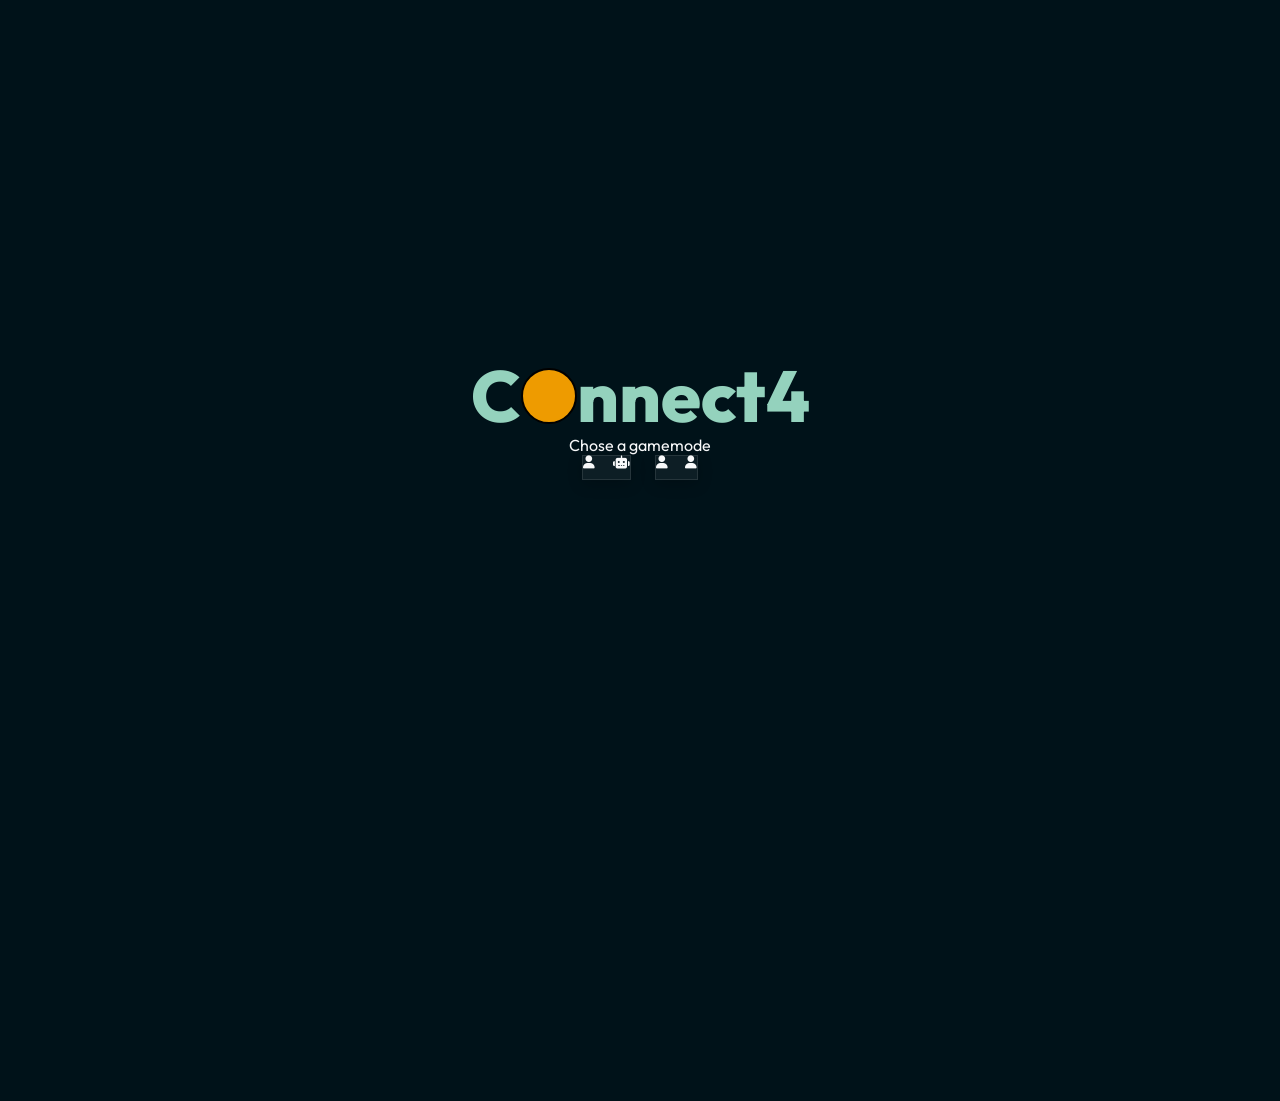
==== game.html @ 0f310282 "v4" ====
<!DOCTYPE html>
<html lang="en">

<head>
    <meta charset="UTF-8">
    <meta name="viewport" content="width=device-width, initial-scale=1.0">
    <title>4 på rad</title>
    <link rel="stylesheet" href="style.css">
    <script src="./minimax.js" defer></script>
    <script src="./gameLogic.js" defer></script>
    <script src="./visual.js" defer></script>
    <link rel="stylesheet" href="https://cdnjs.cloudflare.com/ajax/libs/font-awesome/6.5.0/css/all.min.css">


</head>

<body>
    <main class="main-content">
        <section class="hero">
            <h1 class="title">
                <div>C</div>
                <div class="tile yellow gameActive" id="heroTile"></div>
                <div>nnect4</div>
            </h1>
            <div class="container">
                <p>Chose a gamemode</p>
                <div class="gameBtns">
                    <button onclick="start(true)" class="btn level-btn"><i
                            class="fa-solid fa-user"></i><span>VS</span><i class="fa-solid fa-robot"></i></button>
                    <button onclick="start(false)" class="btn level-btn"><i
                            class="fa-solid fa-user"></i><span>VS</span><i class="fa-solid fa-user"></i></button>
                </div>
            </div>
        </section>

        <section class="game-container">
            <div id="grid-4">
            </div>
            <div class="info-container">
                <div class="playerIndicater">
                    <h2 class="pOne">P1</h2>
                    <h2 class="pTwo">P2</h2>
                    <div class="slider"></div>
                </div>
                <button onclick="restartGame()" id="restart" class="btn level-btn"><i
                        class="fa-solid fa-arrow-rotate-left"></i></button>
            </div>
        </section>

        <div id="message-container">
            <div class="messageDisplay">
                <h1 id="winDisplay"></h1>
                <button onclick="restartGame()" id="restart" class="btn level-btn"><i
                        class="fa-solid fa-arrow-rotate-left"></i></button>
                <button id="closeBtn" onclick="closeMsg()"><i class="fa-solid fa-xmark"></i></button>
            </div>
        </div>
    </main>

</body>

</html>
---- style.css ----
@import url("https://fonts.googleapis.com/css2?family=Outfit:wght@300;400;600;800&display=swap");

:root {
  --bg-primary:
    /* #054944 */
    #001219;
  --bg-secondary: #1a233a;
  --text-main: #f8f9fa;
  --text-muted: #adb5bd;
  --glass-bg: rgba(255, 255, 255, 0.05);
  --glass-border: rgba(255, 255, 255, 0.1);
}

* {
  margin: 0;
  padding: 0;
  box-sizing: border-box;
}

body {
  background-color: var(--bg-primary);
  color: var(--text-main);
  font-family: "Outfit", sans-serif;
  min-height: 100vh;
  display: flex;
  flex-direction: column;
}

img {
  display: block;
  max-width: 100%;
}

.container {
  width: 100%;
  max-width: 1200px;
  margin: 0 auto;
}


.main-content {
  flex-grow: 1;
  display: flex;
  flex-direction: column;
  justify-content: center;
  align-items: stretch;
  min-height: 100vh;
  position: relative;
}

/* --- HERO SECTION --- */

/* Copy from main -->*/
.hero {
  width: 100%;
  min-height: 100vh;
  position: relative;
  overflow: hidden;

  text-align: center;
  display: flex;
  flex-direction: column;
  align-items: center;
  justify-content: center;
}

.title {
  position: relative;
  display: flex;
  justify-content: center;
  align-items: center;
  opacity: 1;
  transition: opacity 0.5s cubic-bezier(0.20, 1, 1, 1);
  color: #94D2BD;
}

.title.active {
  opacity: 1;
}


#heroTile {
  width: 3.5rem;
  height: 3.5rem;
  transition: scale ease 2s;
}

#heroTile.gameActive {
  scale: 65;
}

/* <-- Copy from main */


.hero h1 {
  font-size: 4.5rem;
  font-weight: 800;
  line-height: 1.1;
}

.hero.inactive {
  display: none;
}


/* --- GAME SECTION --- */
.game-container {
  display: flex;
  /* padding: 0 0 2rem; */
  gap: 5rem;
  justify-content: space-around;
  align-items: center;

  position: relative;

  opacity: 0;

  transition: opacity ease-in 0.3s;
}

.game-container .text-box {
  text-align: center;
  margin-bottom: 2.5rem;
}

.game-container h2 {
  font-size: 2.5rem;
  margin-bottom: 0.5rem;
}

.game-container p {
  color: var(--text-muted);
  font-size: 1.1rem;
}

.gameBtns {
  display: flex;
  justify-content: center;
  gap: 1.5rem;
  margin-bottom: 4rem;
}

.btn.level-btn {
  background: var(--glass-bg);
  border: 1px solid var(--glass-border);
  box-shadow: 0 4px 15px rgba(0, 0, 0, 0.2);
  color: var(--text-main);
}

.btn.level-btn:hover {
  background: rgba(255, 255, 255, 0.1);
  box-shadow: 0 8px 25px rgba(255, 255, 255, 0.1);
}

#restart .fa-arrow-rotate-left {
  display: inline-block;
  transition: transform 0.6s cubic-bezier(0.2, 1, 1, 1);
}

#restart:hover .fa-arrow-rotate-left {
  transform: rotate(-360deg);
}

#grid-4 {
  display: grid;
  gap: 0.2rem;
  grid-template-columns: repeat(7, 1fr);
  padding: 1rem;

  background-color: #005F73;
  border-radius: 2rem;
}

.game-container.visible {
  opacity: 1;
}

.tile {
  background-color: #E9D8A6;
  border: black solid 2px;
  border-radius: 50%;
  width: 5rem;
  height: 5rem;
}

.red {
  background-color: #AE2012;
}

.yellow {
  background-color: #EE9B00;
}

@keyframes fallAnimation {
  0% {
    transform: translateY(-400px);
  }

  55% {
    transform: translateY(0px);
  }

  70% {
    transform: translateY(-60px);
  }

  82% {
    transform: translateY(0px);
  }

  90% {
    transform: translateY(-25px);
  }

  100% {
    transform: translateY(0px);
  }
}

.css-fallAnimation {
  animation: fallAnimation 0.5s cubic-bezier(0.05, 0.3, 0.69, 1.3);
}

@keyframes introFallAnimation {
  0% {
    transform: translateY(-100vh);
  }

  55% {
    transform: translateY(0px);
  }

  70% {
    transform: translateY(-60px);
  }

  82% {
    transform: translateY(0px);
  }

  90% {
    transform: translateY(-25px);
  }

  100% {
    transform: translateY(0px);
  }
}

.introFallAnimation {
  animation: introFallAnimation 0.7s cubic-bezier(0.05, 0.3, 0.69, 1.3);
}


/* info-container */

.info-container {
  display: flex;
  flex-direction: column;
  justify-content: center;
  align-items: center;
  gap: 2rem;
  padding: 2rem;

  background-color: cadetblue;
}

.playerIndicater {
  display: flex;
  justify-content: space-between;
  align-items: center;
  gap: 3rem;
  padding: 1rem;

  position: relative;

  background-color: burlywood
}

.slider {
  width: 3rem;
  height: 0.75rem;
  border-radius: 1rem;
  background-color: #AE2012;

  transition: all 0.4s cubic-bezier(0.20, 1, 1, 1);

  position: absolute;
}


/* Pop-up */

#message-container {
  z-index: 10;
  pointer-events: none;

  display: flex;
  justify-content: center;
  align-items: center;

  position: absolute;
  top: 0;
  left: 0;
  width: 100%;
  height: 100%;

  backdrop-filter: blur(0px);
  transition: backdrop-filter 0.3s ease-in;
}

.messageDisplay {
  opacity: 0;
  transition: opacity 0.3s ease-in;

  display: flex;
  flex-direction: column;
  justify-content: center;
  align-items: center;
  gap: 2rem;

  height: 50vh;
  width: 50vw;
  background-color: #395a7a;
  border-radius: 4rem;

  position: relative;
}

#closeBtn {
  position: absolute;
  top: 10%;
  left: 90%;

  background: none;
  border: none;
  cursor: pointer;

  width: 30px;
  height: 30px;
  display: flex;
  align-items: center;
  justify-content: center;

  transition: transform 0.2s ease;
}

#closeBtn i {
  color: white;
  font-size: 1.5rem;
}


#closeBtn:hover {
  transform: rotate(90deg);
}

#message-container.active {
  backdrop-filter: blur(5px);
  pointer-events: all;
}

#message-container.active .messageDisplay {
  opacity: 1;
}

/* Home screen */

.level-btn {
  display: flex;
  gap: 0rem;
  transition: all 0.4s cubic-bezier(0.2, 1, 1, 1);
}

.level-btn span {

  display: flex;
  justify-content: center;
  align-items: center;

  height: 23px;
  transition: all 0.4s cubic-bezier(0.2, 1, 1, 1);
  opacity: 0;
  margin: 0;

}

.level-btn:hover span {
  opacity: 1;
  margin: 0 1rem;
}
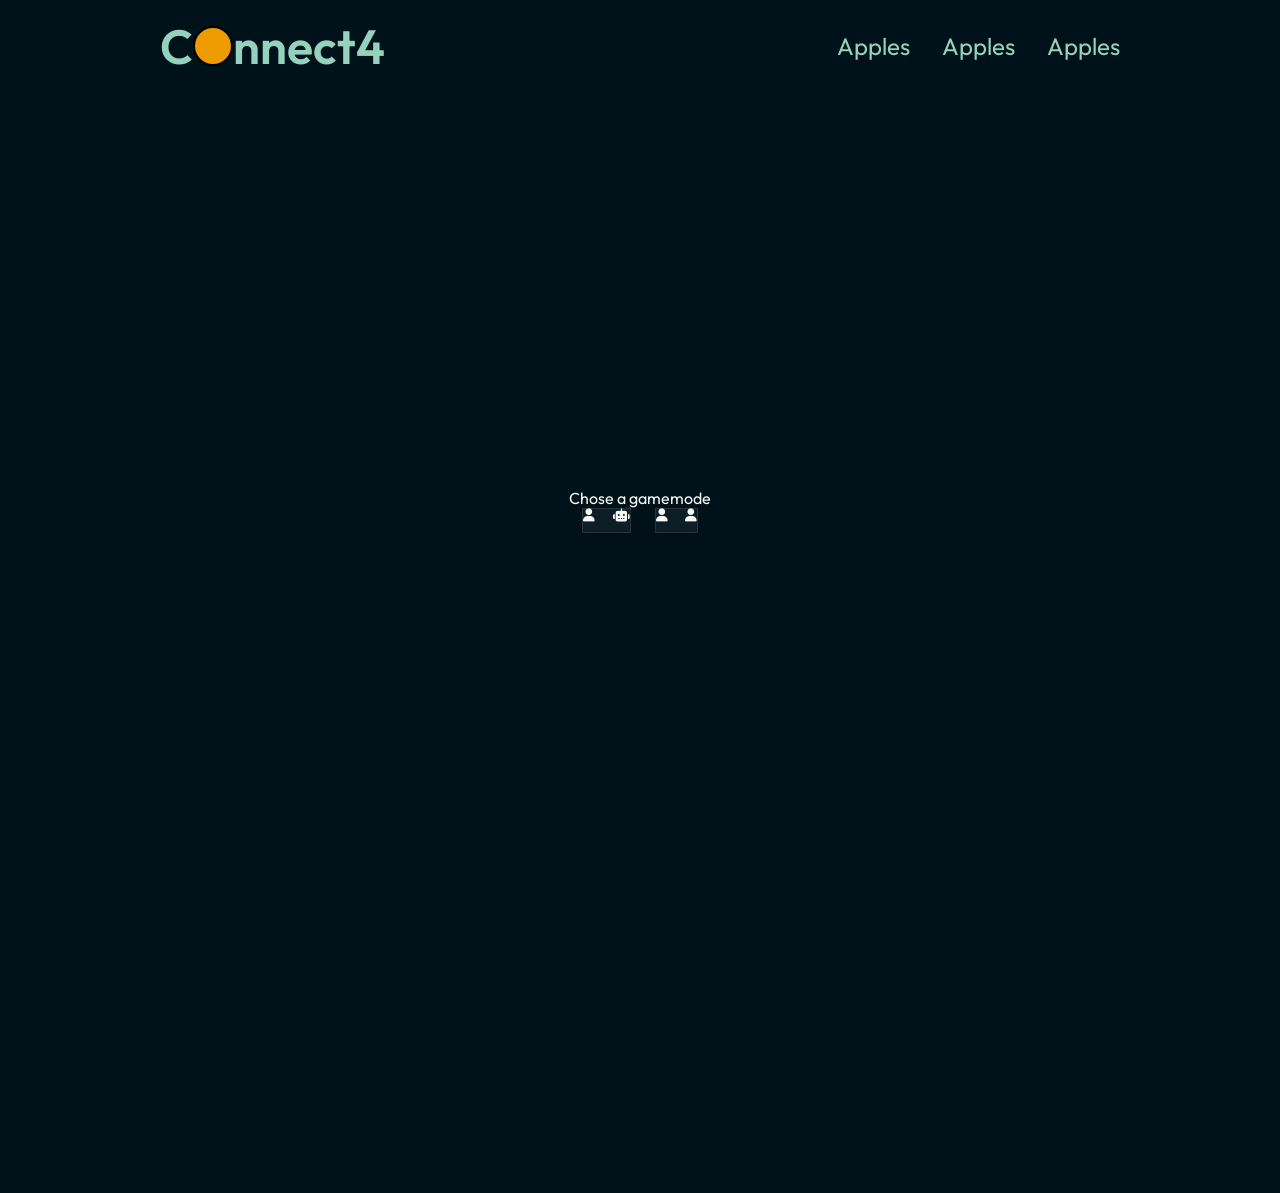
==== commit ef182e54: "v5" ====
--- a/game.html
+++ b/game.html
@@ -15,13 +15,19 @@
 </head>
 
 <body>
+    <nav>
+        <div class="logo">
+            <div>C</div>
+            <div class="tile yellow gameActive" id="heroTile"></div>
+            <div>nnect4</div>
+        </div>
+        <a href="#">Apples</a>
+        <a href="#">Apples</a>
+        <a href="#">Apples</a>
+    </nav>
     <main class="main-content">
         <section class="hero">
-            <h1 class="title">
-                <div>C</div>
-                <div class="tile yellow gameActive" id="heroTile"></div>
-                <div>nnect4</div>
-            </h1>
+
             <div class="container">
                 <p>Chose a gamemode</p>
                 <div class="gameBtns">
--- a/style.css
+++ b/style.css
@@ -9,6 +9,7 @@
   --text-muted: #adb5bd;
   --glass-bg: rgba(255, 255, 255, 0.05);
   --glass-border: rgba(255, 255, 255, 0.1);
+  --logo-text:#94D2BD;
 }
 
 * {
@@ -48,12 +49,51 @@
   position: relative;
 }
 
+/* Nav --> */
+nav{
+  padding: 1rem 10rem;
+  display: flex;
+  justify-content: flex-end;
+  align-items: center;
+  gap: 2rem;
+}
+
+nav a{
+  font-size: 1.5rem;
+  color: var(--logo-text);
+  text-decoration: none;
+}
+
+.logo {
+  position: relative;
+  display: flex;
+  justify-content: center;
+  align-items: center;
+  margin-right: auto;
+
+  opacity: 1;
+  transition: opacity 0.5s cubic-bezier(0.20, 1, 1, 1);
+  color: #94D2BD;
+
+  cursor: pointer;
+}
+
+.logo>*{
+    font-size: 3rem;
+    font-weight: 600;
+}
+
+.logo.active {
+  opacity: 1;
+}
+/* <-- Nav */
+
 /* --- HERO SECTION --- */
 
 /* Copy from main -->*/
 .hero {
   width: 100%;
-  min-height: 100vh;
+  min-height: 100dvh;
   position: relative;
   overflow: hidden;
 
@@ -64,29 +104,17 @@
   justify-content: center;
 }
 
-.title {
-  position: relative;
-  display: flex;
-  justify-content: center;
-  align-items: center;
-  opacity: 1;
-  transition: opacity 0.5s cubic-bezier(0.20, 1, 1, 1);
-  color: #94D2BD;
-}
-
-.title.active {
-  opacity: 1;
-}
-
-
 #heroTile {
-  width: 3.5rem;
-  height: 3.5rem;
-  transition: scale ease 2s;
+    width: 2.5rem;
+    height: 2.5rem;
+    transition:width ease 1.5s,height ease 1.5s, scale ease 1.5s;
+    cursor: pointer;
 }
 
 #heroTile.gameActive {
-  scale: 65;
+    width: 100vw;
+    height: 100vw;
+    scale: 5;
 }
 
 /* <-- Copy from main */
@@ -179,8 +207,8 @@
   background-color: #E9D8A6;
   border: black solid 2px;
   border-radius: 50%;
-  width: 5rem;
-  height: 5rem;
+  width: max(4vw,4rem);
+  height: max(4vw,4rem);
 }
 
 .red {
@@ -248,7 +276,7 @@
 }
 
 .introFallAnimation {
-  animation: introFallAnimation 0.7s cubic-bezier(0.05, 0.3, 0.69, 1.3);
+  animation: introFallAnimation 1s cubic-bezier(0.05, 0.3, 0.69, 1.3);
 }
 
 
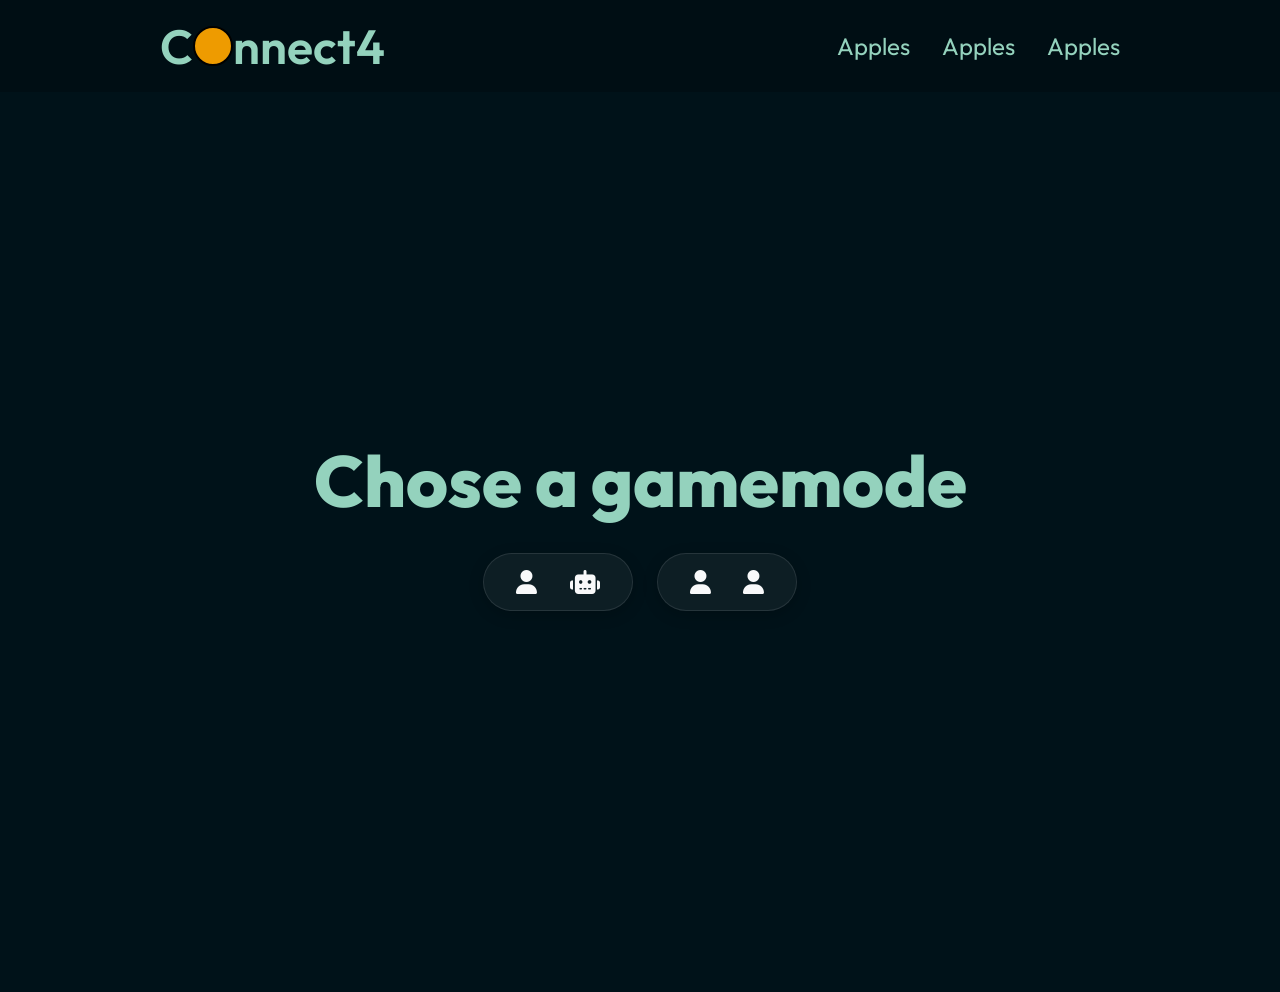
==== commit ccfeab17: "v5.3" ====
--- a/game.html
+++ b/game.html
@@ -4,7 +4,7 @@
 <head>
     <meta charset="UTF-8">
     <meta name="viewport" content="width=device-width, initial-scale=1.0">
-    <title>4 på rad</title>
+    <title>Connect4</title>
     <link rel="stylesheet" href="style.css">
     <script src="./minimax.js" defer></script>
     <script src="./gameLogic.js" defer></script>
@@ -29,7 +29,7 @@
         <section class="hero">
 
             <div class="container">
-                <p>Chose a gamemode</p>
+                <h1>Chose a gamemode</h1>
                 <div class="gameBtns">
                     <button onclick="start(true)" class="btn level-btn"><i
                             class="fa-solid fa-user"></i><span>VS</span><i class="fa-solid fa-robot"></i></button>
--- a/style.css
+++ b/style.css
@@ -9,7 +9,7 @@
   --text-muted: #adb5bd;
   --glass-bg: rgba(255, 255, 255, 0.05);
   --glass-border: rgba(255, 255, 255, 0.1);
-  --logo-text:#94D2BD;
+  --logo-text: #94D2BD;
 }
 
 * {
@@ -50,18 +50,50 @@
 }
 
 /* Nav --> */
-nav{
+nav {
   padding: 1rem 10rem;
   display: flex;
   justify-content: flex-end;
   align-items: center;
   gap: 2rem;
-}
-
-nav a{
+
+  background-color: rgba(0, 0, 0, 0.2);
+  position: sticky;
+  top: 0;
+  z-index: 100;
+}
+
+nav a {
+  width: max-content;
   font-size: 1.5rem;
   color: var(--logo-text);
   text-decoration: none;
+  position: relative;
+  transition: scale 0.3s cubic-bezier(0.20, 1, 1, 1);
+}
+
+nav a:hover,
+.logo:hover {
+  scale: 1.1;
+}
+
+nav a::after {
+  content: '';
+  background-color: #EE9B00;
+  height: 3px;
+  width: 0;
+  border-radius: 2px;
+
+  position: absolute;
+  bottom: -5px;
+  left: 50%;
+  transform: translate(-50%, -50%);
+
+  transition: width 0.3s cubic-bezier(0.20, 1, 1, 1);
+}
+
+nav a:hover::after {
+  width: 100%;
 }
 
 .logo {
@@ -72,15 +104,15 @@
   margin-right: auto;
 
   opacity: 1;
-  transition: opacity 0.5s cubic-bezier(0.20, 1, 1, 1);
+  transition: opacity 0.5s cubic-bezier(0.20, 1, 1, 1), scale 0.3s cubic-bezier(0.20, 1, 1, 1);
   color: #94D2BD;
 
   cursor: pointer;
 }
 
-.logo>*{
-    font-size: 3rem;
-    font-weight: 600;
+.logo>* {
+  font-size: 3rem;
+  font-weight: 600;
 }
 
 .logo.active {
@@ -88,84 +120,25 @@
 }
 /* <-- Nav */
 
-/* --- HERO SECTION --- */
-
-/* Copy from main -->*/
-.hero {
-  width: 100%;
-  min-height: 100dvh;
-  position: relative;
-  overflow: hidden;
-
-  text-align: center;
-  display: flex;
-  flex-direction: column;
-  align-items: center;
-  justify-content: center;
-}
-
-#heroTile {
-    width: 2.5rem;
-    height: 2.5rem;
-    transition:width ease 1.5s,height ease 1.5s, scale ease 1.5s;
-    cursor: pointer;
-}
-
-#heroTile.gameActive {
-    width: 100vw;
-    height: 100vw;
-    scale: 5;
-}
-
-/* <-- Copy from main */
-
-
-.hero h1 {
-  font-size: 4.5rem;
-  font-weight: 800;
-  line-height: 1.1;
-}
-
-.hero.inactive {
-  display: none;
-}
-
-
-/* --- GAME SECTION --- */
-.game-container {
-  display: flex;
-  /* padding: 0 0 2rem; */
-  gap: 5rem;
-  justify-content: space-around;
-  align-items: center;
-
-  position: relative;
-
-  opacity: 0;
-
-  transition: opacity ease-in 0.3s;
-}
-
-.game-container .text-box {
-  text-align: center;
-  margin-bottom: 2.5rem;
-}
-
-.game-container h2 {
-  font-size: 2.5rem;
-  margin-bottom: 0.5rem;
-}
-
-.game-container p {
-  color: var(--text-muted);
-  font-size: 1.1rem;
+/* Btns --> */
+
+button{
+  width: max-content;
+  padding: 1rem 2rem;
+  border-radius: 2rem;
+  display: flex;
+  align-items: center;
+  justify-content: center;
 }
 
 .gameBtns {
   display: flex;
   justify-content: center;
   gap: 1.5rem;
-  margin-bottom: 4rem;
+  padding: 2rem;
+}
+.gameBtns i{
+  font-size: 1.5rem;
 }
 
 .btn.level-btn {
@@ -189,7 +162,86 @@
   transform: rotate(-360deg);
 }
 
-#grid-4 {
+/* <-- Btns */
+
+/* --- HERO SECTION --- */
+
+/* Copy from main -->*/
+.hero {
+  width: 100%;
+  min-height: 100dvh;
+  position: relative;
+  overflow: hidden;
+
+  text-align: center;
+  display: flex;
+  flex-direction: column;
+  align-items: center;
+  justify-content: center;
+}
+
+#heroTile {
+  width: 2.5rem;
+  height: 2.5rem;
+  transition: width ease 1.5s, height ease 1.5s, scale ease 1.5s;
+  cursor: pointer;
+}
+
+#heroTile.gameActive {
+  width: 100vw;
+  height: 100vw;
+  scale: 5;
+}
+
+/* <-- Copy from main */
+
+
+.hero h1 {
+  font-size: 4.5rem;
+  font-weight: 800;
+  line-height: 1.1;
+  color: var(--logo-text);
+}
+
+.hero.inactive {
+  display: none;
+}
+
+
+/* --- GAME SECTION --- */
+.game-container {
+  display: flex;
+  gap: 5rem;
+  justify-content: space-around;
+  align-items: center;
+
+/*   position: relative; */
+
+  opacity: 0;
+
+  transition: opacity ease-in 0.3s;
+}
+
+.game-container .text-box {
+  text-align: center;
+  margin-bottom: 2.5rem;
+}
+
+.game-container h2 {
+  font-size: 2.5rem;
+  margin-bottom: 0.5rem;
+}
+
+.game-container p {
+  color: var(--text-muted);
+  font-size: 1.1rem;
+}
+
+#grid-4,.info-container{
+  display: none;
+}
+
+#grid-4.visible{
   display: grid;
   gap: 0.2rem;
   grid-template-columns: repeat(7, 1fr);
@@ -207,8 +259,8 @@
   background-color: #E9D8A6;
   border: black solid 2px;
   border-radius: 50%;
-  width: max(4vw,4rem);
-  height: max(4vw,4rem);
+  width: max(4vw, 4rem);
+  height: max(4vw, 4rem);
 }
 
 .red {
@@ -282,7 +334,7 @@
 
 /* info-container */
 
-.info-container {
+.info-container.visible{
   display: flex;
   flex-direction: column;
   justify-content: center;
@@ -411,6 +463,8 @@
   opacity: 0;
   margin: 0;
 
+  font-size: 1.5rem;
+  font-weight: 600;
 }
 
 .level-btn:hover span {
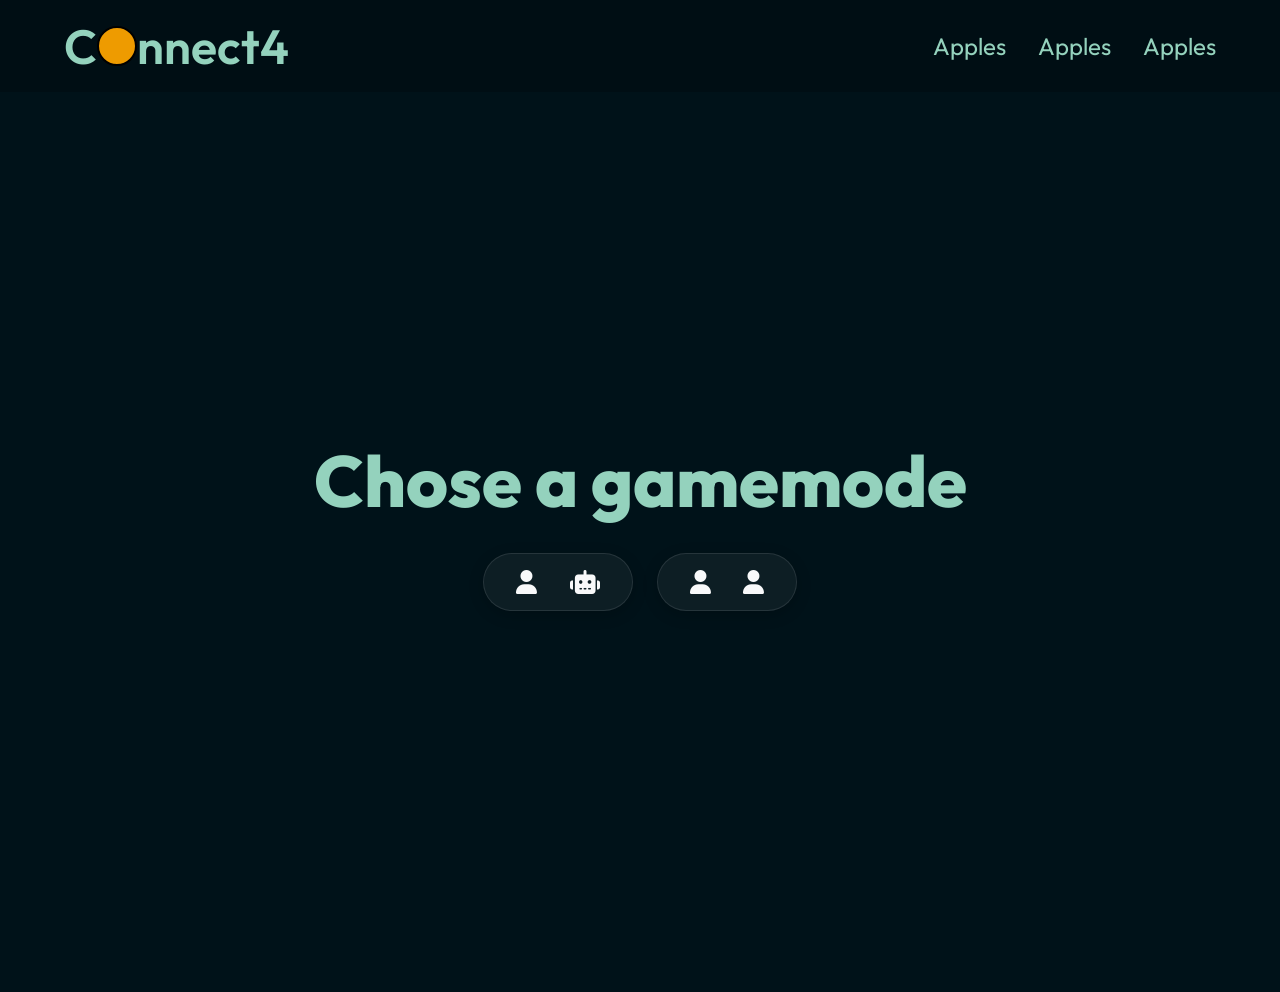
==== commit eb1d7b70: "v6.2" ====
--- a/game.html
+++ b/game.html
@@ -16,14 +16,22 @@
 
 <body>
     <nav>
-        <div class="logo">
-            <div>C</div>
-            <div class="tile yellow gameActive" id="heroTile"></div>
-            <div>nnect4</div>
+        <div class="nav-container">
+            <div class="logo">
+                <div>C</div>
+                <div class="tile yellow gameActive" id="heroTile"></div>
+                <div>nnect4</div>
+            </div>
+            <div class="links">
+                <a href="#">Apples</a>
+                <a href="#">Apples</a>
+                <a href="#">Apples</a>
+            </div>
+            <div class="burger-container">
+                <i class="fa-solid fa-burger burger active"></i>
+                <i class="fa-solid fa-pizza-slice pizza"></i>
+            </div>
         </div>
-        <a href="#">Apples</a>
-        <a href="#">Apples</a>
-        <a href="#">Apples</a>
     </nav>
     <main class="main-content">
         <section class="hero">
--- a/style.css
+++ b/style.css
@@ -1,15 +1,17 @@
 @import url("https://fonts.googleapis.com/css2?family=Outfit:wght@300;400;600;800&display=swap");
 
 :root {
-  --bg-primary:
-    /* #054944 */
-    #001219;
+  --bg-primary: #001219;
   --bg-secondary: #1a233a;
   --text-main: #f8f9fa;
   --text-muted: #adb5bd;
   --glass-bg: rgba(255, 255, 255, 0.05);
   --glass-border: rgba(255, 255, 255, 0.1);
   --logo-text: #94D2BD;
+  --secondary: #124559;
+  --accent: #E9D8A6;
+  --accent-yellow: #EE9B00;
+  --accent-red: #AE2012;
 }
 
 * {
@@ -49,18 +51,52 @@
   position: relative;
 }
 
+button {
+  cursor: pointer;
+}
+
 /* Nav --> */
 nav {
-  padding: 1rem 10rem;
-  display: flex;
-  justify-content: flex-end;
-  align-items: center;
-  gap: 2rem;
+  padding: 1rem clamp(2rem, 5vw, 10rem);
 
   background-color: rgba(0, 0, 0, 0.2);
   position: sticky;
   top: 0;
   z-index: 100;
+}
+
+.nav-container {
+  display: flex;
+  justify-content: flex-end;
+  align-items: center;
+  position: relative;
+}
+
+.links {
+  display: flex;
+  gap: 2rem;
+}
+
+.burger-container {
+  font-size: 1.5rem;
+  color: var(--logo-text);
+  position: absolute;
+  width: 50px;
+  height: 50px;
+  pointer-events: none;
+}
+
+.burger,
+.pizza {
+  position: absolute;
+  top: 50%;
+  left: 50%;
+  transform: translate(-50%, -50%);
+  opacity: 0;
+  transition: opacity 0.5s ease-in-out;
+
+  cursor: pointer;
+  pointer-events: none;
 }
 
 nav a {
@@ -115,14 +151,11 @@
   font-weight: 600;
 }
 
-.logo.active {
-  opacity: 1;
-}
 /* <-- Nav */
 
 /* Btns --> */
 
-button{
+button {
   width: max-content;
   padding: 1rem 2rem;
   border-radius: 2rem;
@@ -137,7 +170,8 @@
   gap: 1.5rem;
   padding: 2rem;
 }
-.gameBtns i{
+
+.gameBtns i {
   font-size: 1.5rem;
 }
 
@@ -184,7 +218,6 @@
   width: 2.5rem;
   height: 2.5rem;
   transition: width ease 1.5s, height ease 1.5s, scale ease 1.5s;
-  cursor: pointer;
 }
 
 #heroTile.gameActive {
@@ -210,15 +243,17 @@
 
 /* --- GAME SECTION --- */
 .game-container {
-  display: flex;
-  gap: 5rem;
+  margin: 0 auto;
+  width: min(1200px, 80vw);
+  display: flex;
+  gap: 1rem;
   justify-content: space-around;
   align-items: center;
 
-/*   position: relative; */
+  /*   position: relative; */
 
   opacity: 0;
-
+  /* background-color: #adb5bd; */
   transition: opacity ease-in 0.3s;
 }
 
@@ -237,17 +272,18 @@
   font-size: 1.1rem;
 }
 
-#grid-4,.info-container{
+#grid-4,
+.info-container {
   display: none;
 }
 
-#grid-4.visible{
+#grid-4.visible {
   display: grid;
   gap: 0.2rem;
   grid-template-columns: repeat(7, 1fr);
   padding: 1rem;
 
-  background-color: #005F73;
+  background-color: var(--secondary);
   border-radius: 2rem;
 }
 
@@ -259,8 +295,8 @@
   background-color: #E9D8A6;
   border: black solid 2px;
   border-radius: 50%;
-  width: max(4vw, 4rem);
-  height: max(4vw, 4rem);
+  width: clamp(3.3rem, 5vw, 5rem);
+  height: clamp(3.3rem, 5vw, 5rem);
 }
 
 .red {
@@ -331,18 +367,18 @@
   animation: introFallAnimation 1s cubic-bezier(0.05, 0.3, 0.69, 1.3);
 }
 
-
 /* info-container */
 
-.info-container.visible{
+.info-container.visible {
   display: flex;
   flex-direction: column;
   justify-content: center;
   align-items: center;
   gap: 2rem;
   padding: 2rem;
-
-  background-color: cadetblue;
+  border-radius: 1.5rem;
+
+  background-color: var(--secondary);
 }
 
 .playerIndicater {
@@ -351,10 +387,15 @@
   align-items: center;
   gap: 3rem;
   padding: 1rem;
-
-  position: relative;
-
-  background-color: burlywood
+  border-radius: 1rem;
+
+  position: relative;
+
+  background-color: #aec3b0;
+}
+
+.playerIndicater h2 {
+  color: #faf0ca;
 }
 
 .slider {
@@ -401,7 +442,7 @@
 
   height: 50vh;
   width: 50vw;
-  background-color: #395a7a;
+  background-color: var(--secondary);
   border-radius: 4rem;
 
   position: relative;
@@ -410,7 +451,7 @@
 #closeBtn {
   position: absolute;
   top: 10%;
-  left: 90%;
+  left: 85%;
 
   background: none;
   border: none;
@@ -470,4 +511,53 @@
 .level-btn:hover span {
   opacity: 1;
   margin: 0 1rem;
+}
+
+@media(width<750px) {
+
+  .burger-container{
+    pointer-events: auto;
+  }
+
+  .burger.active,
+  .pizza.active {
+    opacity: 1;
+    pointer-events: auto;
+  }
+
+  .links{
+    position: absolute;
+    top: 100%;
+    left: 0;
+    right: 0;
+
+    display: flex;
+    flex-direction: column;
+    justify-content: center;
+    align-items: center;
+    gap: 0.5rem;
+    width: 90vw;
+    background-color: var(--secondary);
+    border-radius: 2rem;
+    opacity: 0;
+    pointer-events: none;
+    transition: opacity 0.5s ease-in-out;
+  }
+
+  .links.active{
+    pointer-events: auto;
+    opacity: 1;
+  }
+
+  .links a{
+    padding: 0.5rem;
+    margin-bottom: 1rem;
+  }
+}
+
+@media(width<650px) {
+  .tile {
+    width: clamp(2.3rem, 7vw, 3.3rem);
+    height: clamp(2.3rem, 7vw, 3.3rem);
+  }
 }
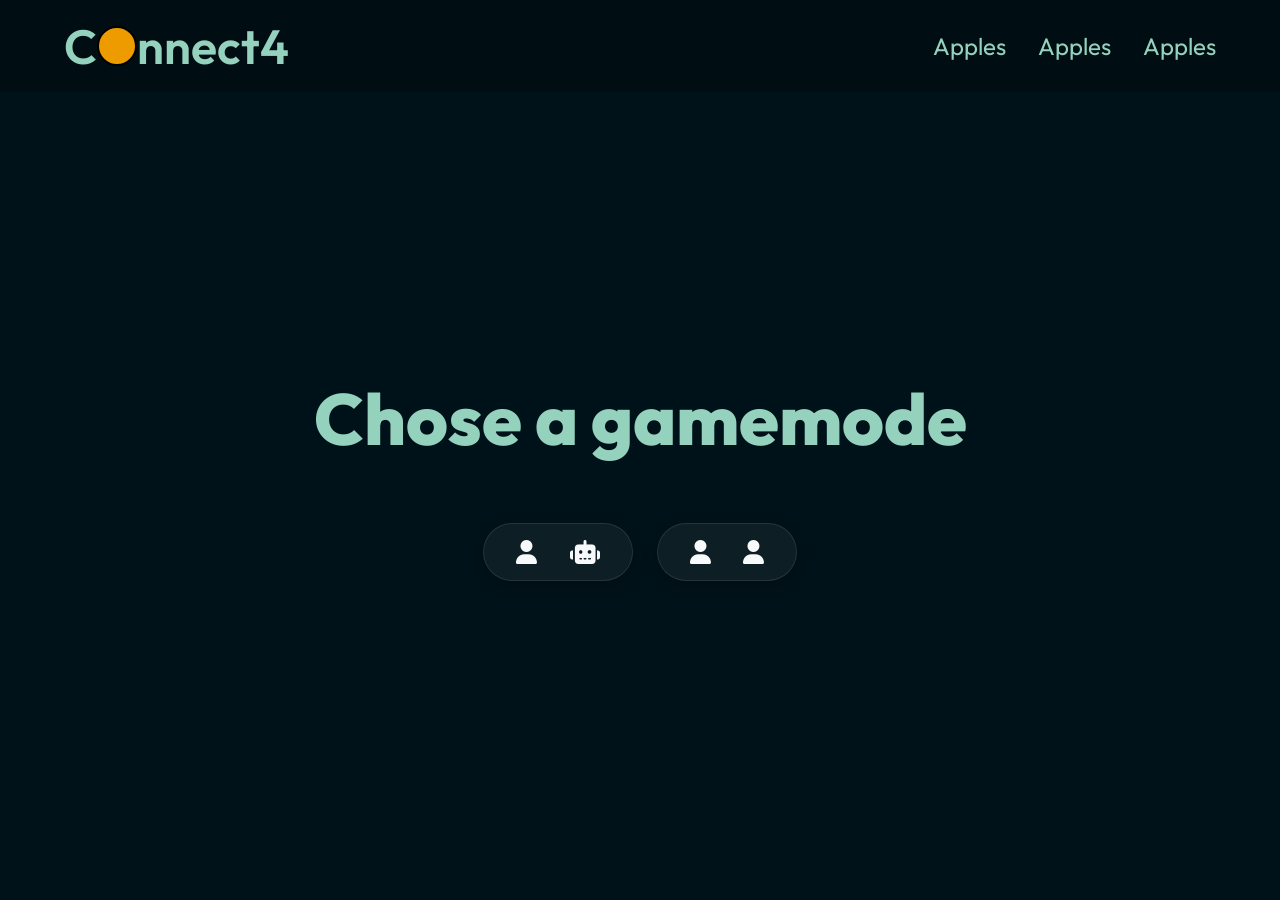
==== commit 33a12ceb: "v6.2.3" ====
--- a/game.html
+++ b/game.html
@@ -35,8 +35,7 @@
     </nav>
     <main class="main-content">
         <section class="hero">
-
-            <div class="container">
+            <div class="gamemode-container">
                 <h1>Chose a gamemode</h1>
                 <div class="gameBtns">
                     <button onclick="start(true)" class="btn level-btn"><i
--- a/style.css
+++ b/style.css
@@ -34,12 +34,6 @@
   max-width: 100%;
 }
 
-.container {
-  width: 100%;
-  max-width: 1200px;
-  margin: 0 auto;
-}
-
 
 .main-content {
   flex-grow: 1;
@@ -47,7 +41,7 @@
   flex-direction: column;
   justify-content: center;
   align-items: stretch;
-  min-height: 100vh;
+  min-height: calc(100vh - 100px);
   position: relative;
 }
 
@@ -214,6 +208,12 @@
   justify-content: center;
 }
 
+main .hero{
+/*   background-color: #adb5bd; */
+  min-height: unset;
+  height: calc(100vh - 93px);
+}
+
 #heroTile {
   width: 2.5rem;
   height: 2.5rem;
@@ -228,6 +228,15 @@
 
 /* <-- Copy from main */
 
+.gamemode-container {
+  width: 100%;
+  max-width: 1200px;
+  margin: 0 auto;
+
+  display: flex;
+  flex-direction: column;
+  gap: 2rem;
+}
 
 .hero h1 {
   font-size: 4.5rem;
@@ -375,7 +384,7 @@
   justify-content: center;
   align-items: center;
   gap: 2rem;
-  padding: 2rem;
+  padding: clamp(0.8rem, 2vw, 2rem);
   border-radius: 1.5rem;
 
   background-color: var(--secondary);
@@ -386,7 +395,7 @@
   justify-content: space-between;
   align-items: center;
   gap: 3rem;
-  padding: 1rem;
+  padding: clamp(0.65rem, 1.2vw, 1rem);
   border-radius: 1rem;
 
   position: relative;
@@ -396,11 +405,12 @@
 
 .playerIndicater h2 {
   color: #faf0ca;
+  font-size: clamp(2rem, 3vw, 3.1rem);
 }
 
 .slider {
-  width: 3rem;
-  height: 0.75rem;
+  width: clamp(2rem, 3vw, 3.2rem);
+  height: clamp(0.5rem, 0.75vw, 0.75rem);
   border-radius: 1rem;
   background-color: #AE2012;
 
@@ -440,8 +450,9 @@
   align-items: center;
   gap: 2rem;
 
-  height: 50vh;
-  width: 50vw;
+  width:  clamp(20rem,50vw,56.25rem);
+  height: clamp(20rem,50vh,27.3rem);
+  
   background-color: var(--secondary);
   border-radius: 4rem;
 
@@ -451,7 +462,7 @@
 #closeBtn {
   position: absolute;
   top: 10%;
-  left: 85%;
+  left: 83%;
 
   background: none;
   border: none;
@@ -513,9 +524,29 @@
   margin: 0 1rem;
 }
 
+@media(width>1000px){
+  #closeBtn{
+    left: 87%;
+  }
+}
+
+@media (width<800px) {
+  .game-container {
+    flex-direction: column-reverse;
+  }
+
+  .info-container.visible {
+    flex-direction: row;
+  }
+
+  #closeBtn{
+    left: 80%;
+  }
+}
+
 @media(width<750px) {
 
-  .burger-container{
+  .burger-container {
     pointer-events: auto;
   }
 
@@ -525,7 +556,7 @@
     pointer-events: auto;
   }
 
-  .links{
+  .links {
     position: absolute;
     top: 100%;
     left: 0;
@@ -544,12 +575,12 @@
     transition: opacity 0.5s ease-in-out;
   }
 
-  .links.active{
+  .links.active {
     pointer-events: auto;
     opacity: 1;
   }
 
-  .links a{
+  .links a {
     padding: 0.5rem;
     margin-bottom: 1rem;
   }
@@ -557,7 +588,7 @@
 
 @media(width<650px) {
   .tile {
-    width: clamp(2.3rem, 7vw, 3.3rem);
-    height: clamp(2.3rem, 7vw, 3.3rem);
+    width: clamp(2.3rem, 10vw, 3.3rem);
+    height: clamp(2.3rem, 10vw, 3.3rem);
   }
 }
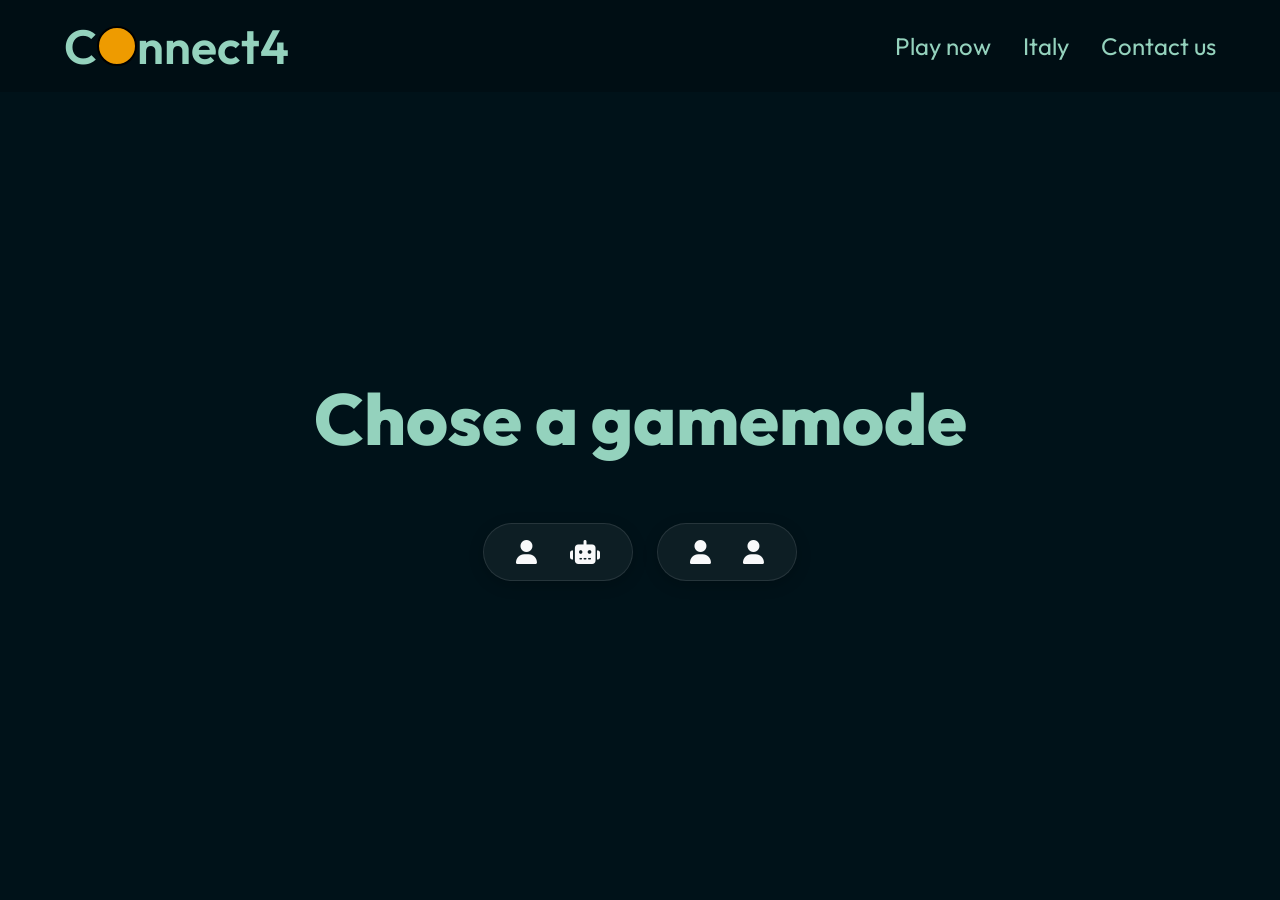
==== commit 3b83a61e: "v7" ====
--- a/game.html
+++ b/game.html
@@ -23,9 +23,9 @@
                 <div>nnect4</div>
             </div>
             <div class="links">
-                <a href="#">Apples</a>
-                <a href="#">Apples</a>
-                <a href="#">Apples</a>
+                <a href="./game.html">Play now</a>
+                <a href="./italy.html">Italy</a>
+                <a href="#">Contact us</a>
             </div>
             <div class="burger-container">
                 <i class="fa-solid fa-burger burger active"></i>
--- a/style.css
+++ b/style.css
@@ -1,5 +1,5 @@
 @import url("https://fonts.googleapis.com/css2?family=Outfit:wght@300;400;600;800&display=swap");
-
+@import url('https://fonts.googleapis.com/css2?family=Playfair+Display:ital,wght@0,400..900;1,400..900&family=Inter:wght@300;400;500&display=swap');
 :root {
   --bg-primary: #001219;
   --bg-secondary: #1a233a;
@@ -12,6 +12,24 @@
   --accent: #E9D8A6;
   --accent-yellow: #EE9B00;
   --accent-red: #AE2012;
+  --italian-red:#CE2B37;
+  --italian-green:#009246;
+  --italian-white:#F1F2F1;
+  --color-basil-green: #2C5E3B;    
+  --color-mozzarella: #FDFBF7;     
+  --color-tomato-red: #D32F2F;     
+  --color-espresso: #2B1E16;       
+  --color-mascarpone: #F4E8C1;
+  --color-ladyfinger: #D2A26D;     
+  --color-crust-gold: #E29543;    
+  --color-cocoa: #5C4033;          
+  --color-text-muted: #59524C;     
+  --color-border: #E6DFD5;
+
+}
+
+html {
+    scroll-behavior: smooth;
 }
 
 * {
@@ -32,6 +50,8 @@
 img {
   display: block;
   max-width: 100%;
+  aspect-ratio: 1/1;
+  object-fit: cover;
 }
 
 
@@ -523,6 +543,213 @@
   opacity: 1;
   margin: 0 1rem;
 }
+
+/* Italy --> */
+
+.heroItaly{
+  display: flex;
+  justify-content: center;
+  align-items: center;
+
+  height: calc(100vh - 92px);
+}
+
+.heroItaly-container{
+  display: flex;
+  flex-direction: column;
+  justify-content: flex-start;
+  align-items: center;
+}
+
+.heroItaly h1{
+  font-family: 'Playfair Display',serif;
+  font-size: clamp(3rem,5vw,7rem);
+}
+
+.itGreen{
+  color: var(--italian-green);
+}
+
+.itRed{
+  color: var(--italian-red);
+}
+
+.itWhite{
+  color: var(--italian-white);
+}
+
+.itCards-container{
+  display: flex;
+  gap: 1rem;
+}
+
+.itCards{
+  width: 20rem;
+  text-align: center;
+  background-color: var(--accent);
+  padding: 0.5rem;
+  transition: scale 0.5s ease-in-out;
+}
+
+.italyCard{
+  color: var(--color-basil-green);
+}
+
+.neapolitanCard{
+  color: var(--italian-red);
+}
+
+.tiramisuCard{
+  color: var(--color-cocoa);
+}
+
+.itCards:hover{
+  cursor: pointer;
+  scale: 1.1;
+}
+
+#italy,#neapolitan,#tiramisu{
+  height: 100vh;
+
+  display: flex;
+  justify-content: center;
+  align-items: center;
+}
+
+#italy{
+  background-color: var(--color-crust-gold);
+}
+
+#neapolitan{
+  background-color: var(--color-tomato-red);
+}
+
+#tiramisu{
+  background-color: var(--color-ladyfinger);
+}
+
+
+/* ItalySection --> */
+
+.italy-container{
+  display: flex;
+  gap: 3rem;
+  max-width: 1200px;
+}
+
+.italyLeft{
+  flex: 1;
+  display: grid;
+  grid-template-columns: repeat(2,1fr);
+  gap: 0.5rem;
+  width: 30rem;
+}
+.itImg{
+  border-radius: 1rem;
+  transform: translateX(-100vw);
+  transition: scale ease-out 0.5s, transform 1s ease-in-out;
+}
+
+.itImg.active{
+  transform: translateX(0);
+}
+
+
+.itImg:hover{
+  scale: 1.1;
+}
+
+.italyRight{
+  flex: 1;
+  display: flex;
+  flex-direction: column;
+  justify-content: flex-start;
+  align-items: center;
+  padding: 2rem;
+  gap: 2rem;
+
+}
+
+.italyRight h2,.neapolitanLeft h2,.tiramisuTop h2{
+  font-family: 'Playfair Display';
+  text-decoration: underline;
+  text-decoration-thickness: 3px;
+  text-underline-offset: 5px;
+  font-size: 3rem;
+}
+.italyRight p,.neapolitanLeft p, .tiramisuTop p{
+  font-family: 'Inter',sans-serif;
+  font-size: 1.2rem;
+  line-height: 2rem;
+}
+
+/* <-- ItalySection */
+
+/* Pizza section --> */
+
+#neapolitan{
+  overflow: hidden;
+}
+
+.neapolitan-container{
+  display: flex;
+  justify-content: center;
+  align-items: center;
+  gap: 3rem;
+  max-width: 1200px;
+}
+
+.neapolitanLeft{
+  flex: 1;
+}
+.neapolitanRight{
+  flex: 1;
+  position: relative;
+}
+
+.neapolitanRight img{
+  transform: translateX(100vw) rotate(360deg);
+}
+
+.neapolitanRight .itImg.active{
+  transform: translate(0) rotate(0);
+}
+
+/* <-- Pizza section */
+
+/* Tiramisu section --> */
+
+.tiramisu-container{
+  display: flex;
+  flex-direction: column;
+  justify-content: space-around;
+  align-items: center;
+  gap: 2rem;
+}
+
+
+.tiramisuTop{
+margin-top: 2rem;
+  text-align: center;
+}
+
+.tiramisuBottom img{
+  width: 37rem;
+  aspect-ratio: 16/9;
+}
+
+.tiramisuBottom img{
+  transform: translateX(0);
+  transform: translateY(100vh);
+}
+
+.tiramisuBottom .itImg.active{
+  transform: translateY(0);
+}
+
+/* <-- Tiramisu section */
+
+/* <-- Italy */
 
 @media(width>1000px){
   #closeBtn{
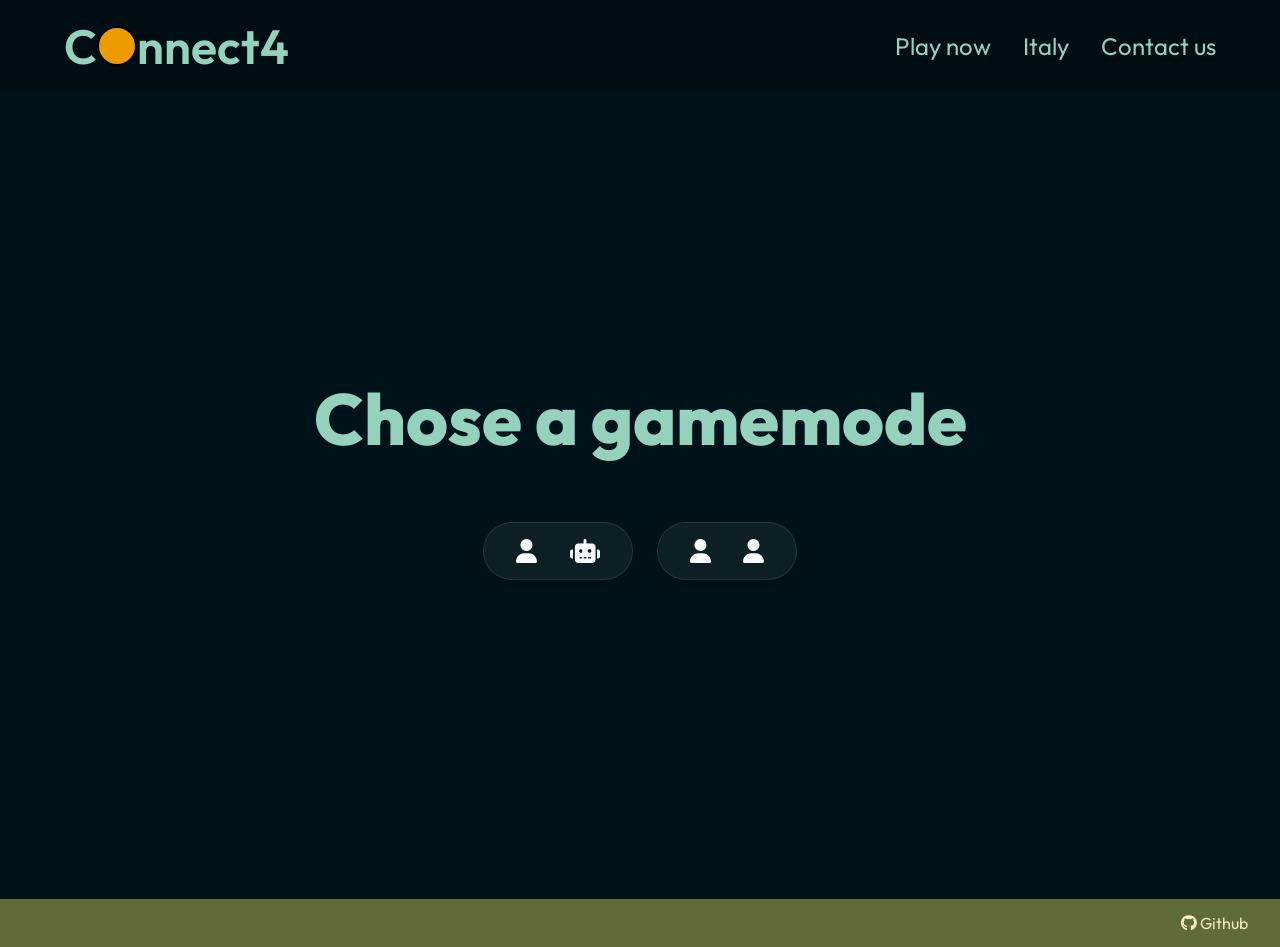
==== commit 5765a906: "v7.1" ====
--- a/game.html
+++ b/game.html
@@ -25,7 +25,7 @@
             <div class="links">
                 <a href="./game.html">Play now</a>
                 <a href="./italy.html">Italy</a>
-                <a href="#">Contact us</a>
+                <a href="#footerSection">Contact us</a>
             </div>
             <div class="burger-container">
                 <i class="fa-solid fa-burger burger active"></i>
@@ -70,6 +70,10 @@
         </div>
     </main>
 
+    <footer id="footerSection">
+        <a href="https://github.com/someoneforus" target="_blank"><i class="fa-brands fa-github"></i> Github</a>
+    </footer>
+
 </body>
 
 </html>
--- a/style.css
+++ b/style.css
@@ -1,5 +1,6 @@
 @import url("https://fonts.googleapis.com/css2?family=Outfit:wght@300;400;600;800&display=swap");
 @import url('https://fonts.googleapis.com/css2?family=Playfair+Display:ital,wght@0,400..900;1,400..900&family=Inter:wght@300;400;500&display=swap');
+
 :root {
   --bg-primary: #001219;
   --bg-secondary: #1a233a;
@@ -12,24 +13,24 @@
   --accent: #E9D8A6;
   --accent-yellow: #EE9B00;
   --accent-red: #AE2012;
-  --italian-red:#CE2B37;
-  --italian-green:#009246;
-  --italian-white:#F1F2F1;
-  --color-basil-green: #2C5E3B;    
-  --color-mozzarella: #FDFBF7;     
-  --color-tomato-red: #D32F2F;     
-  --color-espresso: #2B1E16;       
+  --italian-red: #CE2B37;
+  --italian-green: #009246;
+  --italian-white: #F1F2F1;
+  --color-basil-green: #2C5E3B;
+  --color-mozzarella: #FDFBF7;
+  --color-tomato-red: #D32F2F;
+  --color-espresso: #2B1E16;
   --color-mascarpone: #F4E8C1;
-  --color-ladyfinger: #D2A26D;     
-  --color-crust-gold: #E29543;    
-  --color-cocoa: #5C4033;          
-  --color-text-muted: #59524C;     
+  --color-ladyfinger: #D2A26D;
+  --color-crust-gold: #E29543;
+  --color-cocoa: #5C4033;
+  --color-text-muted: #59524C;
   --color-border: #E6DFD5;
 
 }
 
 html {
-    scroll-behavior: smooth;
+  scroll-behavior: smooth;
 }
 
 * {
@@ -228,8 +229,8 @@
   justify-content: center;
 }
 
-main .hero{
-/*   background-color: #adb5bd; */
+main .hero {
+  /*   background-color: #adb5bd; */
   min-height: unset;
   height: calc(100vh - 93px);
 }
@@ -470,9 +471,9 @@
   align-items: center;
   gap: 2rem;
 
-  width:  clamp(20rem,50vw,56.25rem);
-  height: clamp(20rem,50vh,27.3rem);
-  
+  width: clamp(20rem, 50vw, 56.25rem);
+  height: clamp(20rem, 50vh, 27.3rem);
+
   background-color: var(--secondary);
   border-radius: 4rem;
 
@@ -546,7 +547,7 @@
 
 /* Italy --> */
 
-.heroItaly{
+.heroItaly {
   display: flex;
   justify-content: center;
   align-items: center;
@@ -554,61 +555,65 @@
   height: calc(100vh - 92px);
 }
 
-.heroItaly-container{
+.heroItaly-container {
   display: flex;
   flex-direction: column;
   justify-content: flex-start;
   align-items: center;
 }
 
-.heroItaly h1{
-  font-family: 'Playfair Display',serif;
-  font-size: clamp(3rem,5vw,7rem);
-}
-
-.itGreen{
+.heroItaly h1 {
+  font-family: 'Playfair Display', serif;
+  font-size: clamp(3rem, 5vw, 7rem);
+}
+
+.itGreen {
   color: var(--italian-green);
 }
 
-.itRed{
+.itRed {
   color: var(--italian-red);
 }
 
-.itWhite{
+.itWhite {
   color: var(--italian-white);
 }
 
-.itCards-container{
+.itCards-container {
   display: flex;
   gap: 1rem;
 }
 
-.itCards{
-  width: 20rem;
+.itCards {
+  width: clamp(11rem, 20vw, 25rem);
   text-align: center;
   background-color: var(--accent);
   padding: 0.5rem;
   transition: scale 0.5s ease-in-out;
-}
-
-.italyCard{
+
+  font-family: 'Playfair Display';
+}
+
+.italyCard {
   color: var(--color-basil-green);
 }
 
-.neapolitanCard{
+.neapolitanCard {
   color: var(--italian-red);
 }
 
-.tiramisuCard{
+.tiramisuCard {
   color: var(--color-cocoa);
 }
 
-.itCards:hover{
+.itCards:hover {
   cursor: pointer;
   scale: 1.1;
 }
 
-#italy,#neapolitan,#tiramisu{
+#italy,
+#neapolitan,
+#tiramisu {
   height: 100vh;
 
   display: flex;
@@ -616,70 +621,85 @@
   align-items: center;
 }
 
-#italy{
+#italy {
   background-color: var(--color-crust-gold);
 }
 
-#neapolitan{
+#neapolitan {
   background-color: var(--color-tomato-red);
 }
 
-#tiramisu{
+#tiramisu {
   background-color: var(--color-ladyfinger);
 }
 
+.italy-container,
+.neapolitan-container,
+.tiramisu-container {
+  width: clamp(800px, 85vw, 1200px);
+}
+
+
+.italy-container>*,
+.neapolitan-container>*,
+.tiramisu-container>* {
+  padding: clamp(0.5rem, 1vw, 2rem);
+}
 
 /* ItalySection --> */
 
-.italy-container{
-  display: flex;
-  gap: 3rem;
-  max-width: 1200px;
-}
-
-.italyLeft{
+.italy-container {
+  display: flex;
+  gap: clamp(1.5rem, 3vw, 3rem);
+}
+
+.italyLeft {
   flex: 1;
   display: grid;
-  grid-template-columns: repeat(2,1fr);
+  grid-template-columns: repeat(2, 1fr);
   gap: 0.5rem;
   width: 30rem;
 }
-.itImg{
+
+.itImg {
   border-radius: 1rem;
   transform: translateX(-100vw);
   transition: scale ease-out 0.5s, transform 1s ease-in-out;
 }
 
-.itImg.active{
+.itImg.active {
   transform: translateX(0);
 }
 
 
-.itImg:hover{
+.itImg:hover {
   scale: 1.1;
 }
 
-.italyRight{
+.italyRight {
   flex: 1;
   display: flex;
   flex-direction: column;
   justify-content: flex-start;
   align-items: center;
-  padding: 2rem;
   gap: 2rem;
-
-}
-
-.italyRight h2,.neapolitanLeft h2,.tiramisuTop h2{
+}
+
+.italyRight h2,
+.neapolitanLeft h2,
+.tiramisuTop h2 {
   font-family: 'Playfair Display';
   text-decoration: underline;
   text-decoration-thickness: 3px;
   text-underline-offset: 5px;
-  font-size: 3rem;
-}
-.italyRight p,.neapolitanLeft p, .tiramisuTop p{
-  font-family: 'Inter',sans-serif;
-  font-size: 1.2rem;
+  font-size: clamp(2rem, 4vw, 3rem);
+}
+
+.italyRight p,
+.neapolitanLeft p,
+.tiramisuTop p {
+  font-family: 'Inter', sans-serif;
+  font-size: clamp(1rem, 1.6vw, 1.2rem);
   line-height: 2rem;
 }
 
@@ -687,31 +707,32 @@
 
 /* Pizza section --> */
 
-#neapolitan{
+#neapolitan {
   overflow: hidden;
 }
 
-.neapolitan-container{
+.neapolitan-container {
   display: flex;
   justify-content: center;
   align-items: center;
   gap: 3rem;
-  max-width: 1200px;
-}
-
-.neapolitanLeft{
+
+}
+
+.neapolitanLeft {
   flex: 1;
 }
-.neapolitanRight{
+
+.neapolitanRight {
   flex: 1;
   position: relative;
 }
 
-.neapolitanRight img{
+.neapolitanRight img {
   transform: translateX(100vw) rotate(360deg);
 }
 
-.neapolitanRight .itImg.active{
+.neapolitanRight .itImg.active {
   transform: translate(0) rotate(0);
 }
 
@@ -719,7 +740,11 @@
 
 /* Tiramisu section --> */
 
-.tiramisu-container{
+#tiramisu{
+  overflow: hidden;
+}
+
+.tiramisu-container {
   display: flex;
   flex-direction: column;
   justify-content: space-around;
@@ -727,23 +752,22 @@
   gap: 2rem;
 }
 
-
-.tiramisuTop{
-margin-top: 2rem;
+.tiramisuTop {
+  margin-top: 2rem;
   text-align: center;
 }
 
-.tiramisuBottom img{
+.tiramisuBottom img {
   width: 37rem;
   aspect-ratio: 16/9;
 }
 
-.tiramisuBottom img{
+.tiramisuBottom img {
   transform: translateX(0);
   transform: translateY(100vh);
 }
 
-.tiramisuBottom .itImg.active{
+.tiramisuBottom .itImg.active {
   transform: translateY(0);
 }
 
@@ -751,8 +775,32 @@
 
 /* <-- Italy */
 
-@media(width>1000px){
-  #closeBtn{
+footer{
+  display: flex;
+  justify-content: flex-end;
+  align-items: center;
+  width: 100vw;
+  height: 3rem;
+
+  background-color: #606c38;
+}
+
+footer a{
+  text-decoration: none;
+  color: var(--color-mascarpone);
+  transition: scale 0.3s ease-out;
+}
+
+footer a:hover{
+  scale: 1.1;
+}
+
+footer>*{
+  margin-right: 2rem;
+}
+
+@media(width>1000px) {
+  #closeBtn {
     left: 87%;
   }
 }
@@ -766,8 +814,81 @@
     flex-direction: row;
   }
 
-  #closeBtn{
+  #closeBtn {
     left: 80%;
+  }
+
+  .itCards-container {
+    display: grid;
+    grid-template-columns: repeat(2, 1fr);
+  }
+
+  .tiramisuCard {
+    justify-self: center;
+    grid-column: 1/span 2;
+  }
+
+  .italy-container,
+  .neapolitan-container,
+  .tiramisu-container {
+    max-width: 90vw;
+  }
+
+  .italy-container {
+    flex-direction: column-reverse;
+    justify-content: center;
+    align-items: center;
+    text-align: center;
+  }
+
+  .italyLeft {
+    width: clamp(30rem, 90vw, 50rem);
+    grid-template-columns: repeat(4, 1fr);
+  }
+
+  .italyLeft img {
+    aspect-ratio: 9/16;
+  }
+
+  .italyRight h2 {
+    font-size: 3rem;
+  }
+
+  #neapolitan {
+    background: linear-gradient(rgba(0, 0, 0, 0.4), rgba(0, 0, 0, 0.4)), url(./images/neapolitan2.jpeg);
+    background-position: center;
+    background-repeat: no-repeat;
+    background-size: cover;
+  }
+
+  .neapolitanLeft {
+    text-align: center;
+
+  }
+
+  .neapolitanLeft h2,
+  .neapolitanLeft p {
+    color: var(--color-mozzarella);
+  }
+
+  .neapolitanRight {
+    display: none;
+  }
+
+  #tiramisu {
+    background: linear-gradient(rgba(0, 0, 0, 0.4), rgba(0, 0, 0, 0.4)), url(./images/tiramisu3.jpeg);
+    background-position: center;
+    background-repeat: no-repeat;
+    background-size: cover;
+  }
+
+  .tiramisuTop h2,
+  .tiramisuTop p {
+    color: var(--color-mascarpone);
+  }
+
+  .tiramisuBottom {
+    display: none;
   }
 }
 
@@ -818,4 +939,21 @@
     width: clamp(2.3rem, 10vw, 3.3rem);
     height: clamp(2.3rem, 10vw, 3.3rem);
   }
+}
+
+@media(width<600px) {
+  #italy {
+    background: linear-gradient(rgba(0, 0, 0, 0.4), rgba(0, 0, 0, 0.4)), url(./images/venice.jpeg);
+    background-position: center;
+    background-repeat: no-repeat;
+    background-size: cover;
+  }
+
+  .italyLeft {
+    display: none;
+  }
+
+  .italyRight h2, .italyRight p{
+    color: var(--color-mozzarella);
+  }
 }
